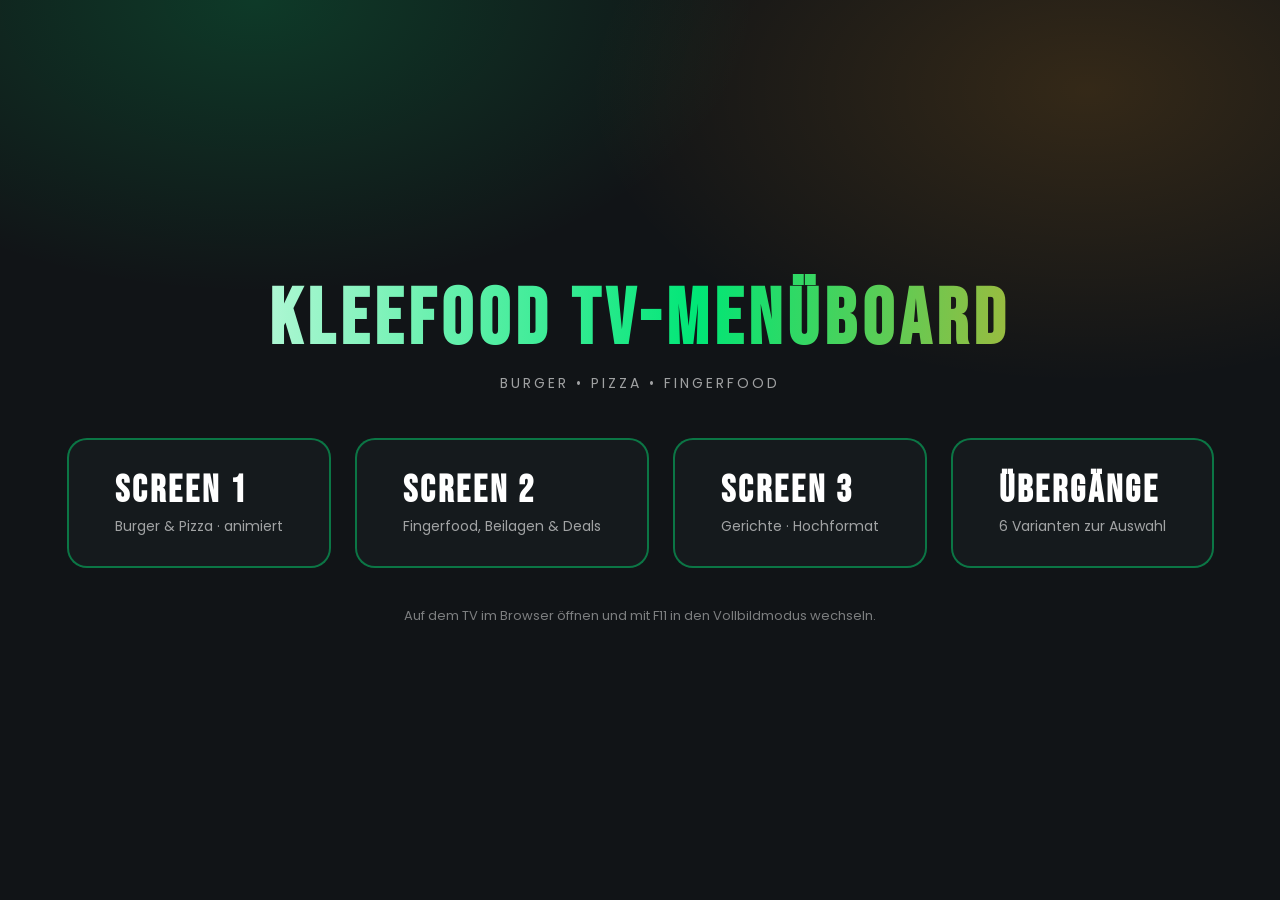
==== index.html @ c1e6dbc7 "Screen 1 + 2: Karte auf beide Screens aufgeteilt, animiert und in gross Screen 1 komplett neu: gezei" ====
<!DOCTYPE html>
<html lang="de">
<head>
<meta charset="UTF-8">
<title>KLEEFOOD TV-Menüboard</title>
<link href="https://fonts.googleapis.com/css2?family=Bebas+Neue&family=Poppins:wght@300;600&display=swap" rel="stylesheet">
<style>
  *{margin:0;padding:0;box-sizing:border-box}
  body{min-height:100vh;display:grid;place-items:center;background:#111417;color:#fff;
       font-family:'Poppins',sans-serif;padding:40px;
       background-image:radial-gradient(60% 50% at 20% 0%,rgba(0,230,118,.18),transparent 65%),
                        radial-gradient(60% 50% at 85% 10%,rgba(255,159,28,.15),transparent 65%);}
  h1{font-family:'Bebas Neue',sans-serif;font-size:78px;letter-spacing:6px;
     background:linear-gradient(92deg,#fff,#00E676 55%,#FF9F1C);-webkit-background-clip:text;
     background-clip:text;color:transparent;text-align:center}
  p{text-align:center;color:rgba(255,255,255,.6);letter-spacing:3px;text-transform:uppercase;font-size:14px;margin-top:6px}
  .links{display:flex;gap:24px;margin-top:44px;flex-wrap:wrap;justify-content:center}
  a{display:block;padding:28px 46px;border-radius:20px;text-decoration:none;color:#fff;
    border:2px solid rgba(0,230,118,.45);background:rgba(23,28,32,.8);transition:.3s}
  a:hover{transform:translateY(-6px);border-color:#00E676;box-shadow:0 0 40px rgba(0,230,118,.35)}
  a b{font-family:'Bebas Neue',sans-serif;font-size:38px;letter-spacing:3px;display:block}
  a span{font-size:14px;color:rgba(255,255,255,.6)}
  .hint{margin-top:38px;font-size:13px;color:rgba(255,255,255,.45);text-align:center;text-transform:none;letter-spacing:0}
</style>
</head>
<body>
<div>
  <h1>KLEEFOOD TV-MENÜBOARD</h1>
  <p>Burger • Pizza • Fingerfood</p>
  <div class="links">
    <a href="screen_left.html"><b>SCREEN 1</b><span>Burger &amp; Pizza · animiert</span></a>
    <a href="screen_right.html"><b>SCREEN 2</b><span>Fingerfood, Beilagen &amp; Deals</span></a>
    <a href="screen_portrait.html"><b>SCREEN 3</b><span>Gerichte · Hochformat</span></a>
    <a href="uebergaenge.html"><b>ÜBERGÄNGE</b><span>6 Varianten zur Auswahl</span></a>
  </div>
  <p class="hint">Auf dem TV im Browser öffnen und mit F11 in den Vollbildmodus wechseln.</p>
</div>
</body>
</html>
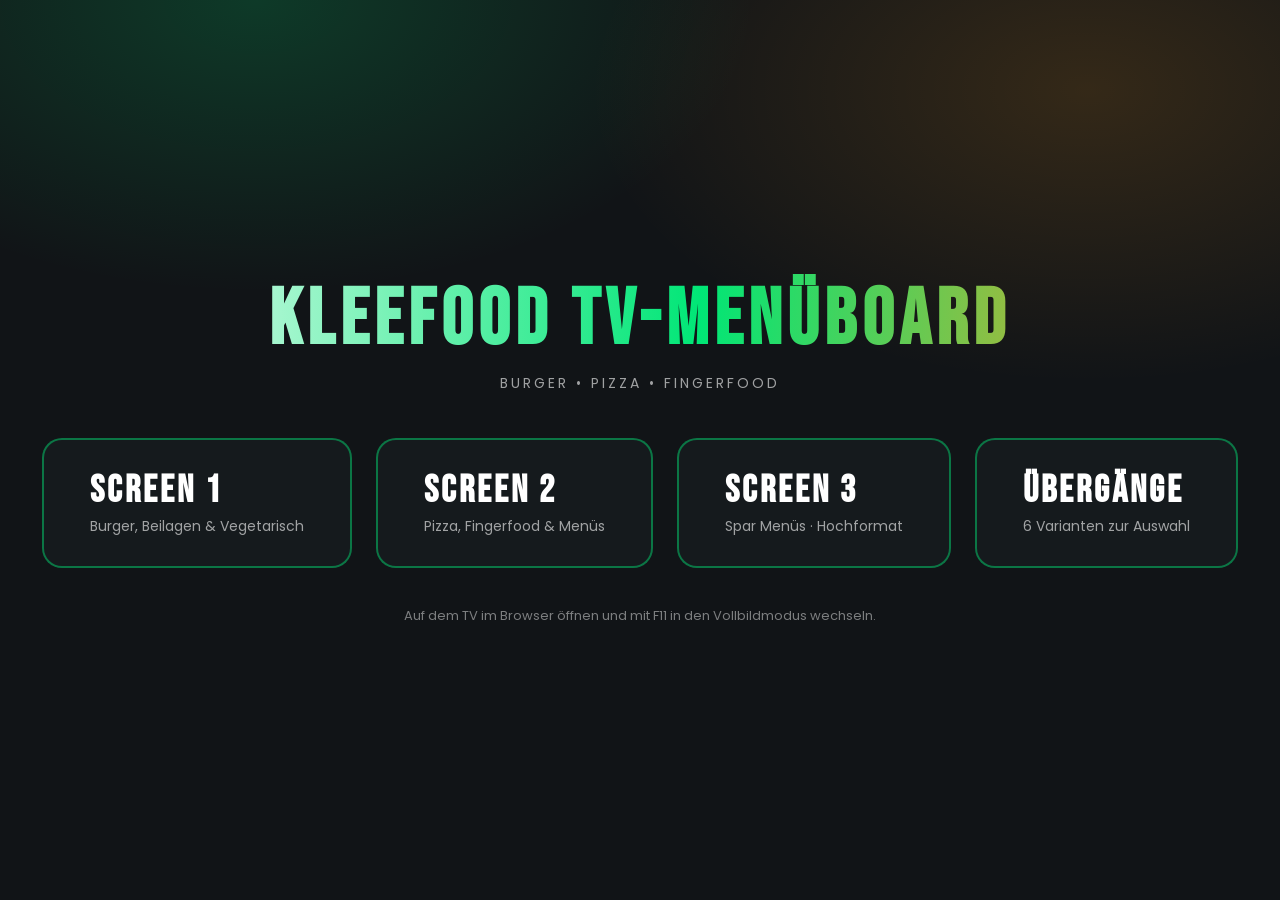
==== commit 5239154e: "Alle Screens an die echte Speisekarte von kleefood-lieferung.de angeglichen Die Screens liefen noch " ====
--- a/index.html
+++ b/index.html
@@ -28,9 +28,9 @@
   <h1>KLEEFOOD TV-MENÜBOARD</h1>
   <p>Burger • Pizza • Fingerfood</p>
   <div class="links">
-    <a href="screen_left.html"><b>SCREEN 1</b><span>Burger &amp; Pizza · animiert</span></a>
-    <a href="screen_right.html"><b>SCREEN 2</b><span>Fingerfood, Beilagen &amp; Deals</span></a>
-    <a href="screen_portrait.html"><b>SCREEN 3</b><span>Gerichte · Hochformat</span></a>
+    <a href="screen_left.html"><b>SCREEN 1</b><span>Burger, Beilagen &amp; Vegetarisch</span></a>
+    <a href="screen_right.html"><b>SCREEN 2</b><span>Pizza, Fingerfood &amp; Menüs</span></a>
+    <a href="screen_portrait.html"><b>SCREEN 3</b><span>Spar Menüs · Hochformat</span></a>
     <a href="uebergaenge.html"><b>ÜBERGÄNGE</b><span>6 Varianten zur Auswahl</span></a>
   </div>
   <p class="hint">Auf dem TV im Browser öffnen und mit F11 in den Vollbildmodus wechseln.</p>
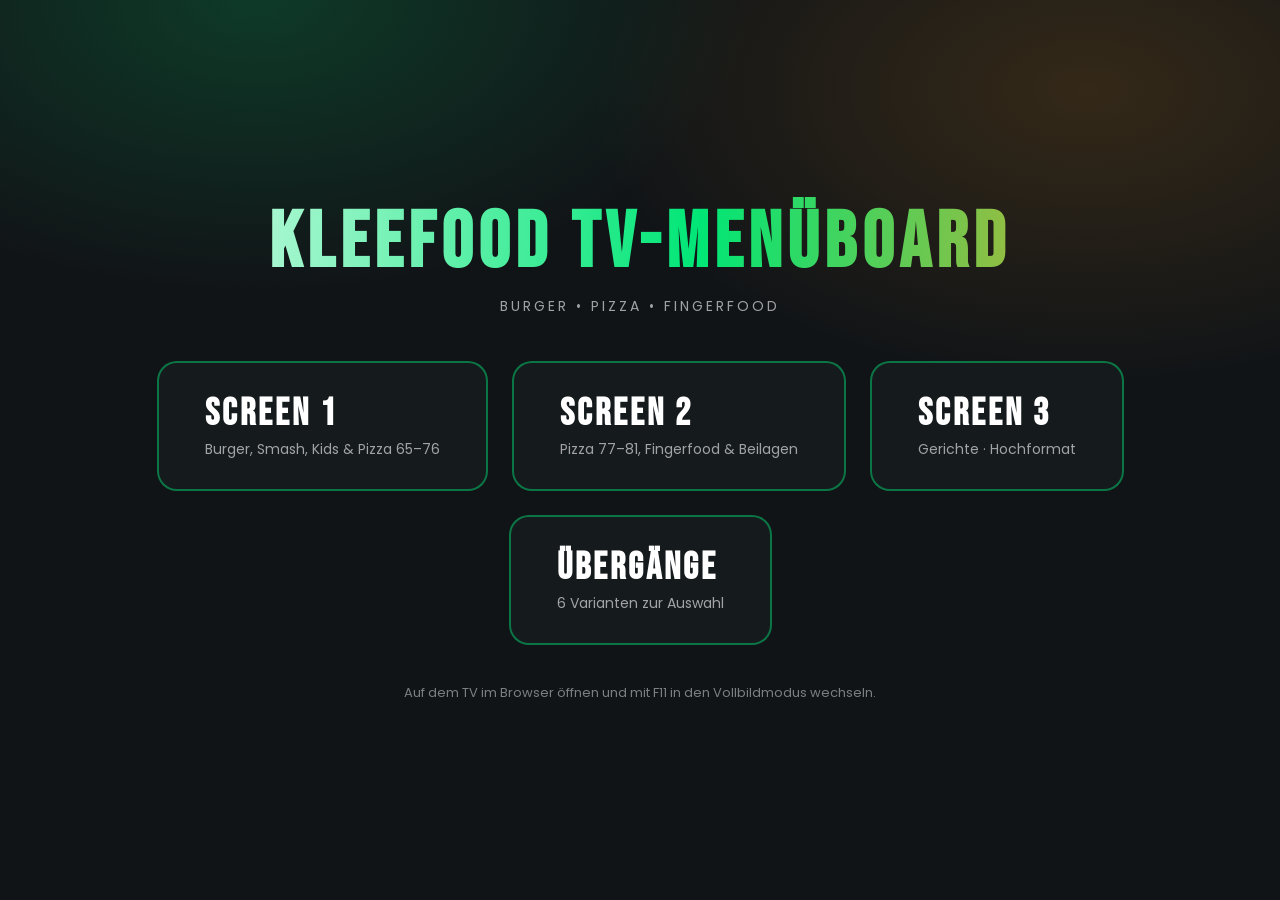
==== commit bbe4ff42: "Nur die fehlenden Gerichte ergaenzt, Preise unveraendert gelassen Die Preisaenderung von der Website" ====
--- a/index.html
+++ b/index.html
@@ -28,9 +28,9 @@
   <h1>KLEEFOOD TV-MENÜBOARD</h1>
   <p>Burger • Pizza • Fingerfood</p>
   <div class="links">
-    <a href="screen_left.html"><b>SCREEN 1</b><span>Burger, Beilagen &amp; Vegetarisch</span></a>
-    <a href="screen_right.html"><b>SCREEN 2</b><span>Pizza, Fingerfood &amp; Menüs</span></a>
-    <a href="screen_portrait.html"><b>SCREEN 3</b><span>Spar Menüs · Hochformat</span></a>
+    <a href="screen_left.html"><b>SCREEN 1</b><span>Burger, Smash, Kids &amp; Pizza 65–76</span></a>
+    <a href="screen_right.html"><b>SCREEN 2</b><span>Pizza 77–81, Fingerfood &amp; Beilagen</span></a>
+    <a href="screen_portrait.html"><b>SCREEN 3</b><span>Gerichte · Hochformat</span></a>
     <a href="uebergaenge.html"><b>ÜBERGÄNGE</b><span>6 Varianten zur Auswahl</span></a>
   </div>
   <p class="hint">Auf dem TV im Browser öffnen und mit F11 in den Vollbildmodus wechseln.</p>
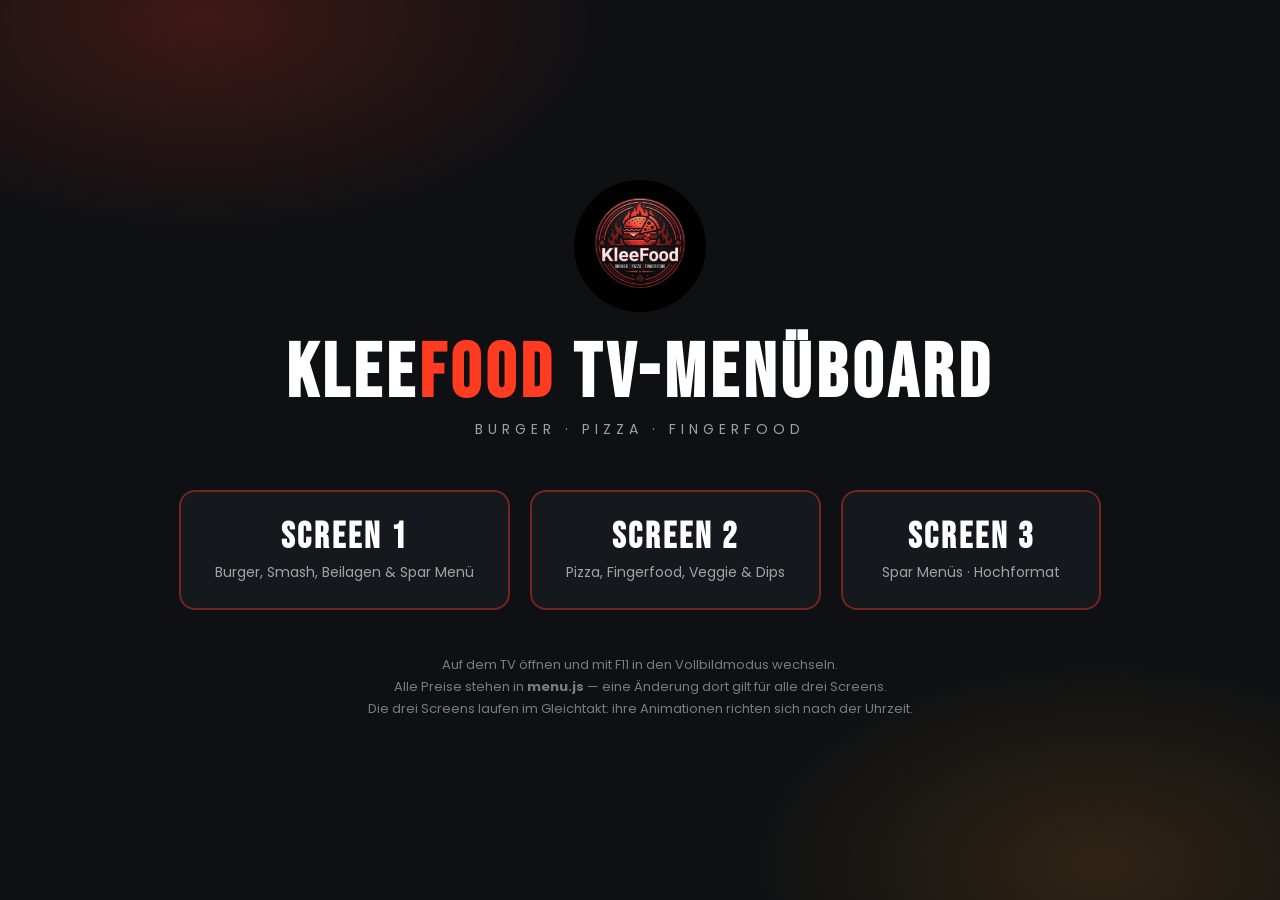
==== commit bd68e5ff: "Alle drei Screens neu gebaut: Aufsteller-Look, Gleichtakt, gemeinsame Bausteine Statt drei gewachsen" ====
--- a/index.html
+++ b/index.html
@@ -3,37 +3,45 @@
 <head>
 <meta charset="UTF-8">
 <title>KLEEFOOD TV-Menüboard</title>
-<link href="https://fonts.googleapis.com/css2?family=Bebas+Neue&family=Poppins:wght@300;600&display=swap" rel="stylesheet">
+<link href="https://fonts.googleapis.com/css2?family=Bebas+Neue&family=Montserrat:wght@900&family=Poppins:wght@300;600&display=swap" rel="stylesheet">
 <style>
   *{margin:0;padding:0;box-sizing:border-box}
-  body{min-height:100vh;display:grid;place-items:center;background:#111417;color:#fff;
-       font-family:'Poppins',sans-serif;padding:40px;
-       background-image:radial-gradient(60% 50% at 20% 0%,rgba(0,230,118,.18),transparent 65%),
-                        radial-gradient(60% 50% at 85% 10%,rgba(255,159,28,.15),transparent 65%);}
-  h1{font-family:'Bebas Neue',sans-serif;font-size:78px;letter-spacing:6px;
-     background:linear-gradient(92deg,#fff,#00E676 55%,#FF9F1C);-webkit-background-clip:text;
-     background-clip:text;color:transparent;text-align:center}
-  p{text-align:center;color:rgba(255,255,255,.6);letter-spacing:3px;text-transform:uppercase;font-size:14px;margin-top:6px}
-  .links{display:flex;gap:24px;margin-top:44px;flex-wrap:wrap;justify-content:center}
-  a{display:block;padding:28px 46px;border-radius:20px;text-decoration:none;color:#fff;
-    border:2px solid rgba(0,230,118,.45);background:rgba(23,28,32,.8);transition:.3s}
-  a:hover{transform:translateY(-6px);border-color:#00E676;box-shadow:0 0 40px rgba(0,230,118,.35)}
-  a b{font-family:'Bebas Neue',sans-serif;font-size:38px;letter-spacing:3px;display:block}
+  body{min-height:100vh;display:flex;align-items:center;justify-content:center;
+       background:#0e1013;color:#fff;font-family:'Poppins',system-ui,Arial,sans-serif;padding:40px;
+       background-image:radial-gradient(52% 40% at 16% 2%,rgba(255,59,33,.20),transparent 62%),
+                        radial-gradient(46% 38% at 86% 96%,rgba(255,159,28,.14),transparent 62%)}
+  .mitte{text-align:center}
+  img.logo{width:132px;height:132px;border-radius:50%;object-fit:cover;margin-bottom:18px}
+  h1{font-family:'Bebas Neue',sans-serif;font-size:76px;letter-spacing:5px;line-height:1}
+  h1 em{font-style:normal;color:#FF3B21}
+  p.unter{color:rgba(255,255,255,.6);letter-spacing:5px;text-transform:uppercase;font-size:14px;margin-top:6px}
+  .links{display:flex;flex-wrap:wrap;justify-content:center;margin-top:40px}
+  a{display:block;padding:24px 34px;border-radius:16px;text-decoration:none;color:#fff;
+    border:2px solid rgba(255,59,33,.4);background:#15181c;margin:10px;min-width:260px;
+    transition:transform .3s ease,border-color .3s ease}
+  a:hover{transform:translateY(-6px);border-color:#FF3B21}
+  a b{font-family:'Bebas Neue',sans-serif;font-size:36px;letter-spacing:3px;display:block}
   a span{font-size:14px;color:rgba(255,255,255,.6)}
-  .hint{margin-top:38px;font-size:13px;color:rgba(255,255,255,.45);text-align:center;text-transform:none;letter-spacing:0}
+  .hinweis{margin-top:34px;font-size:13px;color:rgba(255,255,255,.45);line-height:1.7}
 </style>
 </head>
 <body>
-<div>
-  <h1>KLEEFOOD TV-MENÜBOARD</h1>
-  <p>Burger • Pizza • Fingerfood</p>
+<div class="mitte">
+  <img class="logo" src="logo.jpg" alt="KleeFood">
+  <h1>KLEE<em>FOOD</em> TV-MENÜBOARD</h1>
+  <p class="unter">Burger · Pizza · Fingerfood</p>
+
   <div class="links">
-    <a href="screen_left.html"><b>SCREEN 1</b><span>Burger, Smash, Kids &amp; Pizza 65–76</span></a>
-    <a href="screen_right.html"><b>SCREEN 2</b><span>Pizza 77–81, Fingerfood &amp; Beilagen</span></a>
-    <a href="screen_portrait.html"><b>SCREEN 3</b><span>Gerichte · Hochformat</span></a>
-    <a href="uebergaenge.html"><b>ÜBERGÄNGE</b><span>6 Varianten zur Auswahl</span></a>
+    <a href="screen_left.html"><b>SCREEN 1</b><span>Burger, Smash, Beilagen &amp; Spar Menü</span></a>
+    <a href="screen_right.html"><b>SCREEN 2</b><span>Pizza, Fingerfood, Veggie &amp; Dips</span></a>
+    <a href="screen_portrait.html"><b>SCREEN 3</b><span>Spar Menüs · Hochformat</span></a>
   </div>
-  <p class="hint">Auf dem TV im Browser öffnen und mit F11 in den Vollbildmodus wechseln.</p>
+
+  <p class="hinweis">
+    Auf dem TV öffnen und mit F11 in den Vollbildmodus wechseln.<br>
+    Alle Preise stehen in <b>menu.js</b> — eine Änderung dort gilt für alle drei Screens.<br>
+    Die drei Screens laufen im Gleichtakt: ihre Animationen richten sich nach der Uhrzeit.
+  </p>
 </div>
 </body>
 </html>
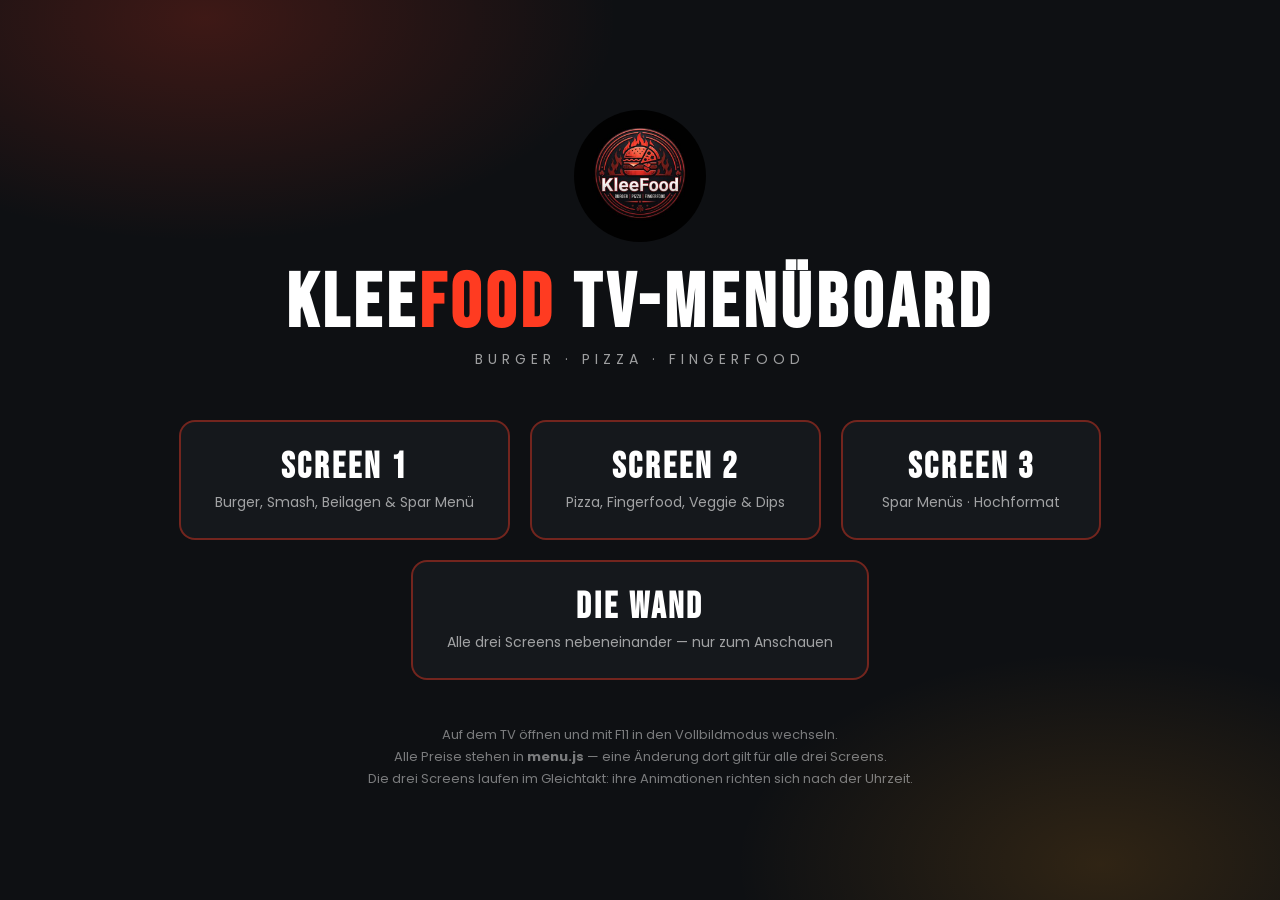
==== commit 1eff367e: "Farben vom Aufsteller uebernommen, Wand-Ansicht mit allen drei Screens Co-Authored-By: Claude Opus 5" ====
--- a/index.html
+++ b/index.html
@@ -35,6 +35,7 @@
     <a href="screen_left.html"><b>SCREEN 1</b><span>Burger, Smash, Beilagen &amp; Spar Menü</span></a>
     <a href="screen_right.html"><b>SCREEN 2</b><span>Pizza, Fingerfood, Veggie &amp; Dips</span></a>
     <a href="screen_portrait.html"><b>SCREEN 3</b><span>Spar Menüs · Hochformat</span></a>
+    <a href="wand.html"><b>DIE WAND</b><span>Alle drei Screens nebeneinander — nur zum Anschauen</span></a>
   </div>
 
   <p class="hinweis">
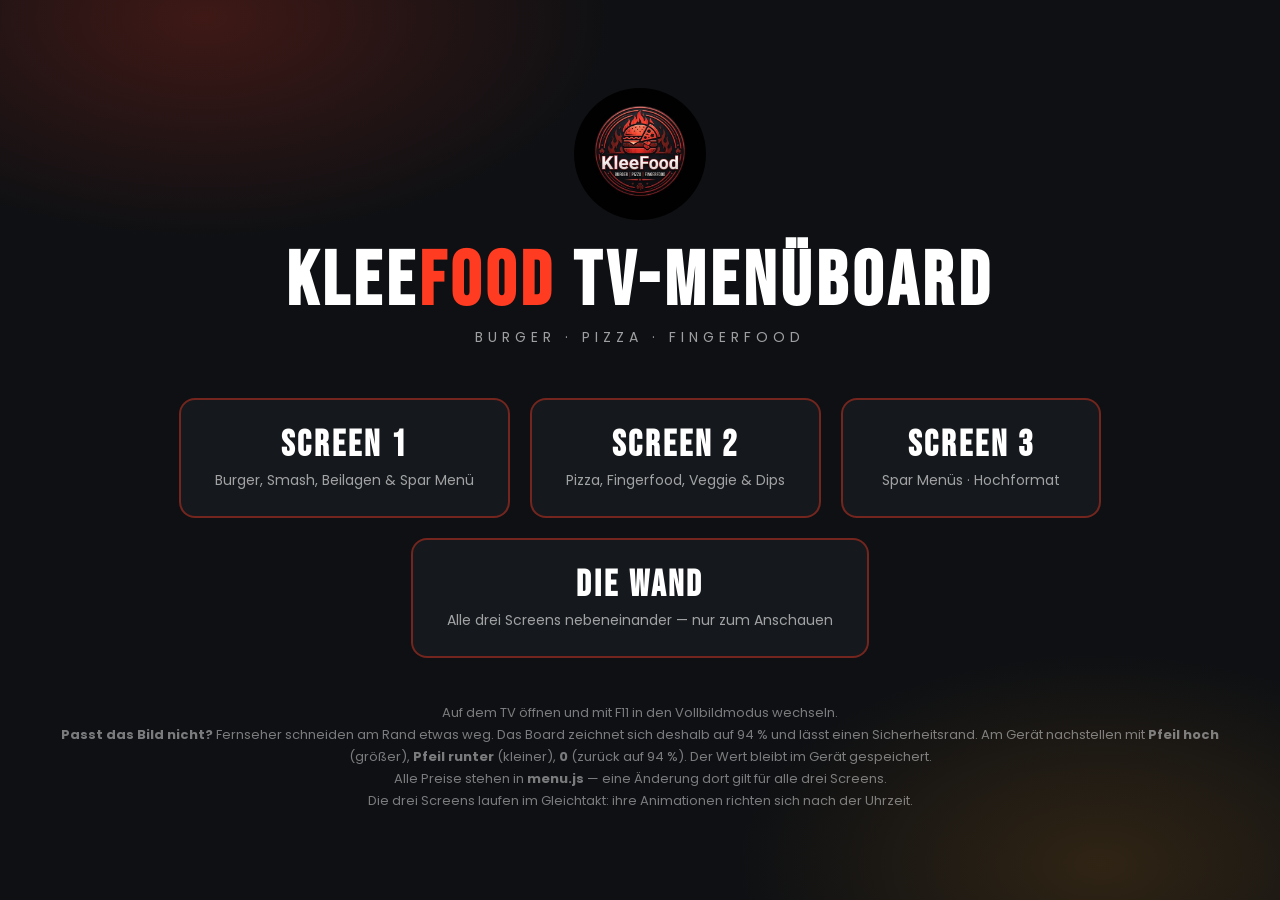
==== commit 25cb1655: "Sicherheitsrand gegen Overscan: Board zeichnet auf 94 %, am TV nachstellbar Co-Authored-By: Claude O" ====
--- a/index.html
+++ b/index.html
@@ -40,6 +40,10 @@
 
   <p class="hinweis">
     Auf dem TV öffnen und mit F11 in den Vollbildmodus wechseln.<br>
+    <b>Passt das Bild nicht?</b> Fernseher schneiden am Rand etwas weg. Das Board zeichnet
+    sich deshalb auf 94 % und lässt einen Sicherheitsrand. Am Gerät nachstellen mit
+    <b>Pfeil hoch</b> (größer), <b>Pfeil runter</b> (kleiner), <b>0</b> (zurück auf 94 %).
+    Der Wert bleibt im Gerät gespeichert.<br>
     Alle Preise stehen in <b>menu.js</b> — eine Änderung dort gilt für alle drei Screens.<br>
     Die drei Screens laufen im Gleichtakt: ihre Animationen richten sich nach der Uhrzeit.
   </p>
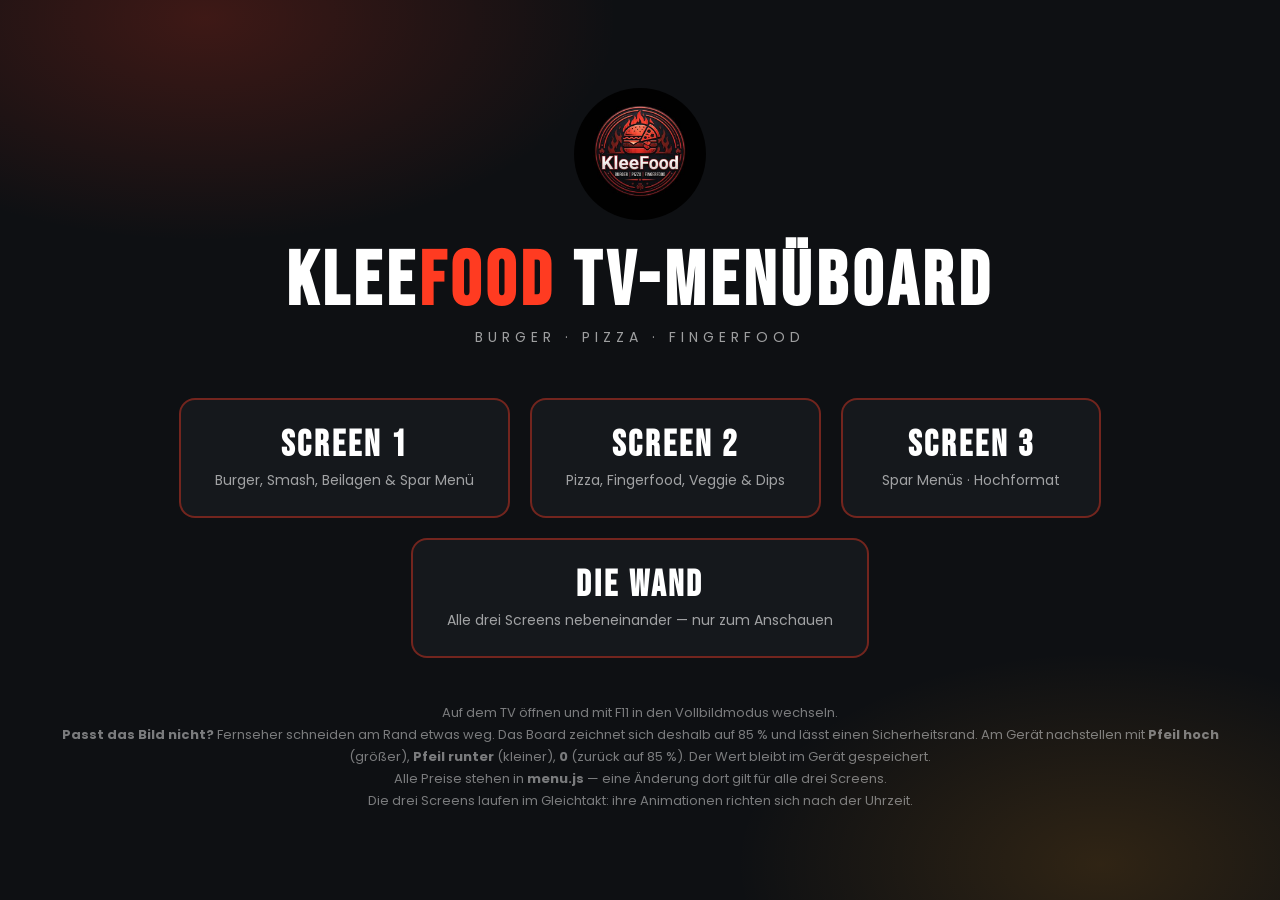
==== commit 653310e5: "Sicherheitsrand auf 85 Prozent vergroessert Co-Authored-By: Claude Opus 5 <noreply@anthropic.com>" ====
--- a/index.html
+++ b/index.html
@@ -41,8 +41,8 @@
   <p class="hinweis">
     Auf dem TV öffnen und mit F11 in den Vollbildmodus wechseln.<br>
     <b>Passt das Bild nicht?</b> Fernseher schneiden am Rand etwas weg. Das Board zeichnet
-    sich deshalb auf 94 % und lässt einen Sicherheitsrand. Am Gerät nachstellen mit
-    <b>Pfeil hoch</b> (größer), <b>Pfeil runter</b> (kleiner), <b>0</b> (zurück auf 94 %).
+    sich deshalb auf 85 % und lässt einen Sicherheitsrand. Am Gerät nachstellen mit
+    <b>Pfeil hoch</b> (größer), <b>Pfeil runter</b> (kleiner), <b>0</b> (zurück auf 85 %).
     Der Wert bleibt im Gerät gespeichert.<br>
     Alle Preise stehen in <b>menu.js</b> — eine Änderung dort gilt für alle drei Screens.<br>
     Die drei Screens laufen im Gleichtakt: ihre Animationen richten sich nach der Uhrzeit.
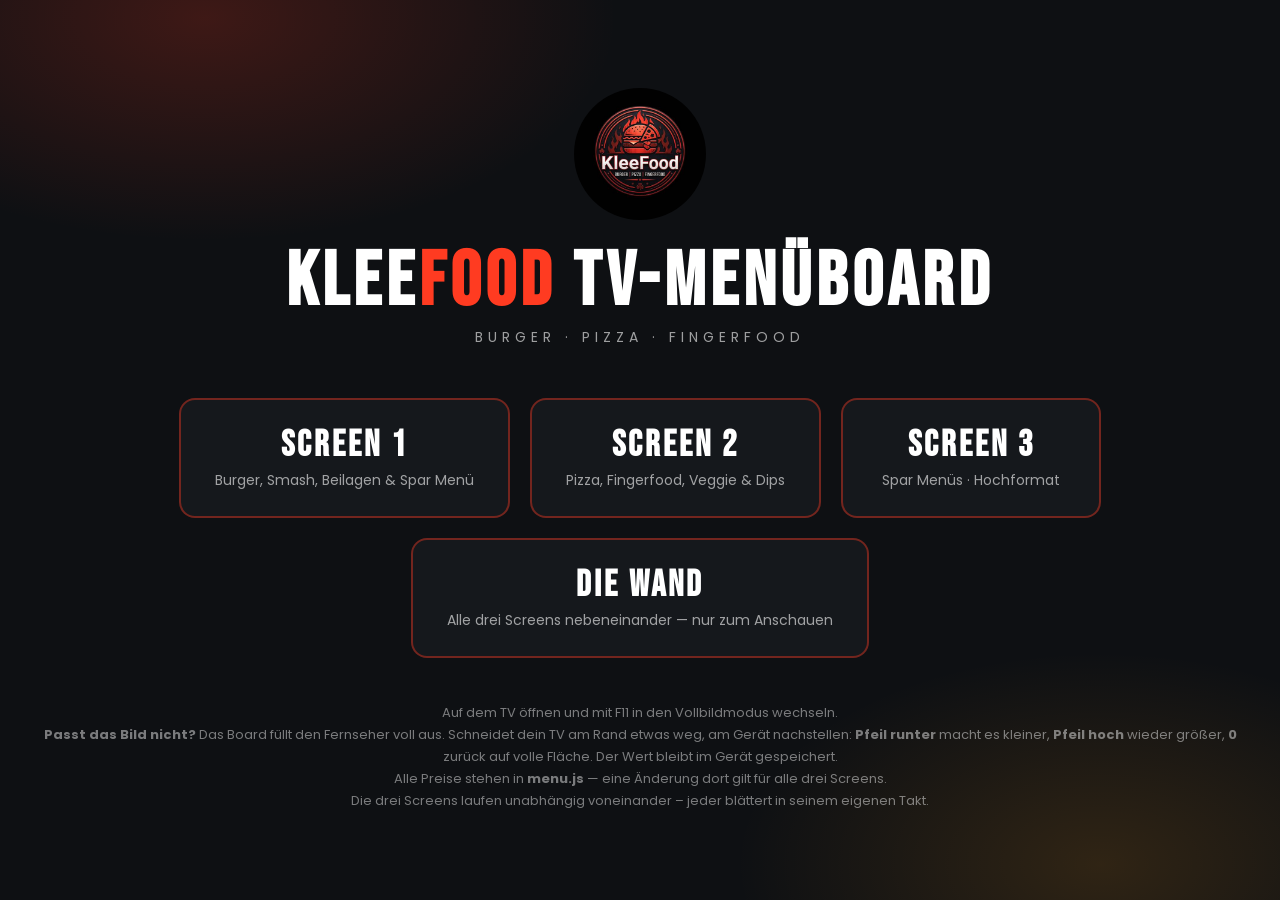
==== commit d4707adc: "Neues Magazin-Design: Foto links, Liste in zwei Spalten, viel Bewegung, volle Flaeche Screens laufen" ====
--- a/index.html
+++ b/index.html
@@ -40,12 +40,9 @@
 
   <p class="hinweis">
     Auf dem TV öffnen und mit F11 in den Vollbildmodus wechseln.<br>
-    <b>Passt das Bild nicht?</b> Fernseher schneiden am Rand etwas weg. Das Board zeichnet
-    sich deshalb auf 85 % und lässt einen Sicherheitsrand. Am Gerät nachstellen mit
-    <b>Pfeil hoch</b> (größer), <b>Pfeil runter</b> (kleiner), <b>0</b> (zurück auf 85 %).
-    Der Wert bleibt im Gerät gespeichert.<br>
+    <b>Passt das Bild nicht?</b> Das Board füllt den Fernseher voll aus. Schneidet dein TV am Rand etwas weg, am Gerät nachstellen: <b>Pfeil runter</b> macht es kleiner, <b>Pfeil hoch</b> wieder größer, <b>0</b> zurück auf volle Fläche. Der Wert bleibt im Gerät gespeichert.<br>
     Alle Preise stehen in <b>menu.js</b> — eine Änderung dort gilt für alle drei Screens.<br>
-    Die drei Screens laufen im Gleichtakt: ihre Animationen richten sich nach der Uhrzeit.
+    Die drei Screens laufen unabhängig voneinander – jeder blättert in seinem eigenen Takt.
   </p>
 </div>
 </body>
